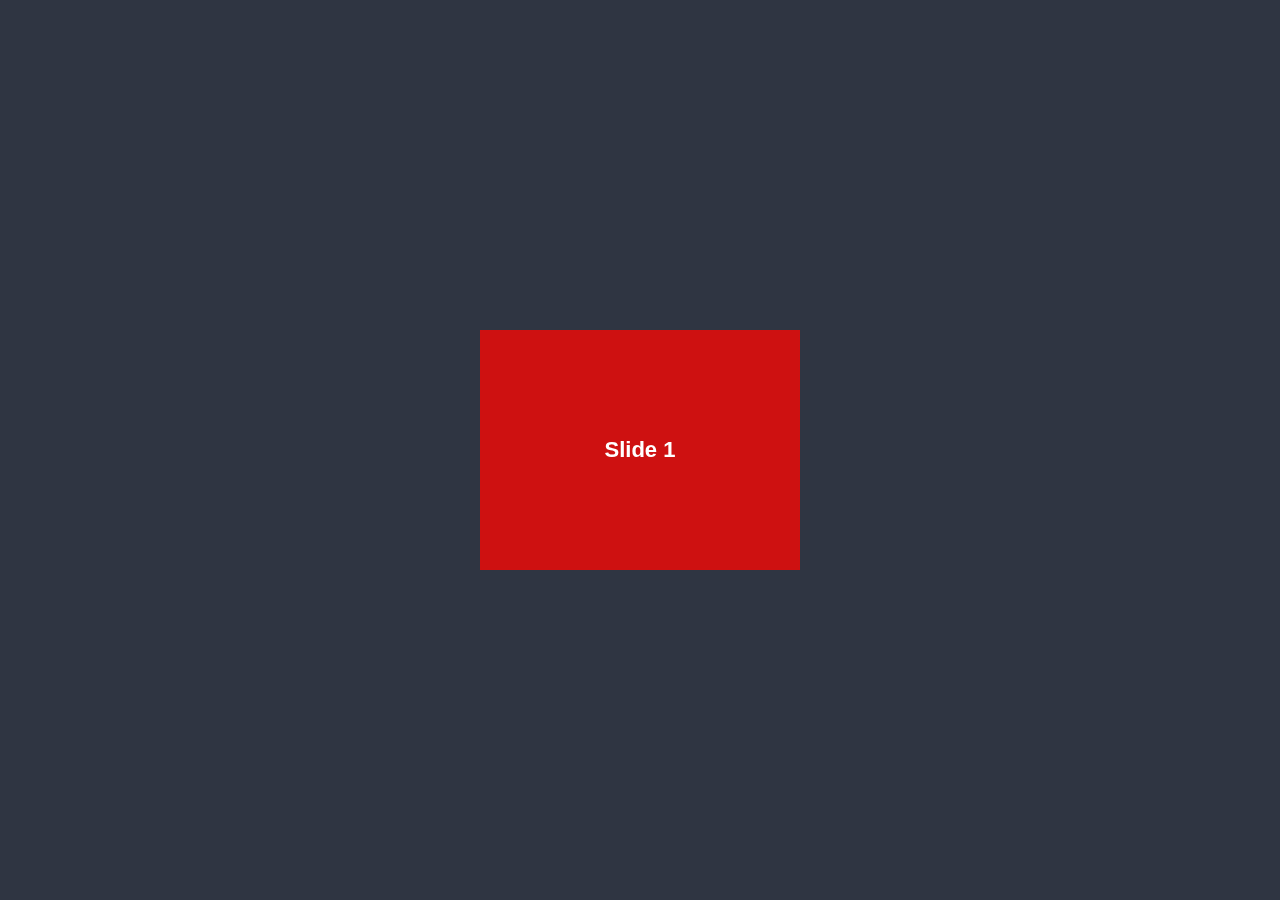
==== index.html @ d5f2abea "update" ====
<!DOCTYPE html>
<html lang="es">
<head>
  <meta charset="UTF-8">
  <meta name="viewport" content="width=device-width, initial-scale=1.0">
  <link rel="stylesheet" href="https://cdn.jsdelivr.net/npm/swiper@11/swiper-bundle.min.css" />
  <link rel="stylesheet" href="styles.css">
  <title>Efecto Máquina Escribiendo</title>
</head>
<body>
    <div class="swiper mySwiper">
        <div class="swiper-wrapper">
          <div class="swiper-slide">Slide 1</div>
          <div class="swiper-slide">Slide 2</div>
          <div class="swiper-slide">Slide 3</div>
          <div class="swiper-slide">Slide 4</div>
          <div class="swiper-slide">Slide 5</div>
          <div class="swiper-slide">Slide 6</div>
          <div class="swiper-slide">Slide 7</div>
          <div class="swiper-slide">Slide 8</div>
          <div class="swiper-slide">Slide 9</div>
        </div>
      </div>
  
      <script src="https://cdn.jsdelivr.net/npm/swiper@11/swiper-bundle.min.js"></script>

      <!-- Initialize Swiper -->
      <script>
        var swiper = new Swiper(".mySwiper", {
          grabCursor: true,
          effect: "creative",
          creativeEffect: {
            prev: {
              shadow: true,
              translate: [0, 0, -400],
            },
            next: {
              translate: ["100%", 0, 0],
            },
          },
        });
        </script>
</body>
</html>
---- styles.css ----
body{
    margin: 0;
    padding: 0;
    background-color: #2f3542;
    color: #fff;
    height: 100vh;
    display: flex;
    align-items: center;
    justify-content: center;
    font-family: "Montserrat", sans-serif;
    position: relative;
}

.swiper {
    margin: 100px auto;
    width: 320px;
    height: 240px;
  }

  .swiper-slide {
    display: flex;
    align-items: center;
    justify-content: center;
    font-size: 22px;
    font-weight: bold;
    color: #fff;
  }

  .swiper-slide:nth-child(1n) {
    background-color: rgb(206, 17, 17);
  }

  .swiper-slide:nth-child(2n) {
    background-color: rgb(0, 140, 255);
  }

  .swiper-slide:nth-child(3n) {
    background-color: rgb(10, 184, 111);
  }

  .swiper-slide:nth-child(4n) {
    background-color: rgb(211, 122, 7);
  }

  .swiper-slide:nth-child(5n) {
    background-color: rgb(118, 163, 12);
  }

  .swiper-slide:nth-child(6n) {
    background-color: rgb(180, 10, 47);
  }

  .swiper-slide:nth-child(7n) {
    background-color: rgb(35, 99, 19);
  }

  .swiper-slide:nth-child(8n) {
    background-color: rgb(0, 68, 255);
  }

  .swiper-slide:nth-child(9n) {
    background-color: rgb(218, 12, 218);
  }

  .swiper-slide:nth-child(10n) {
    background-color: rgb(54, 94, 77);
  }
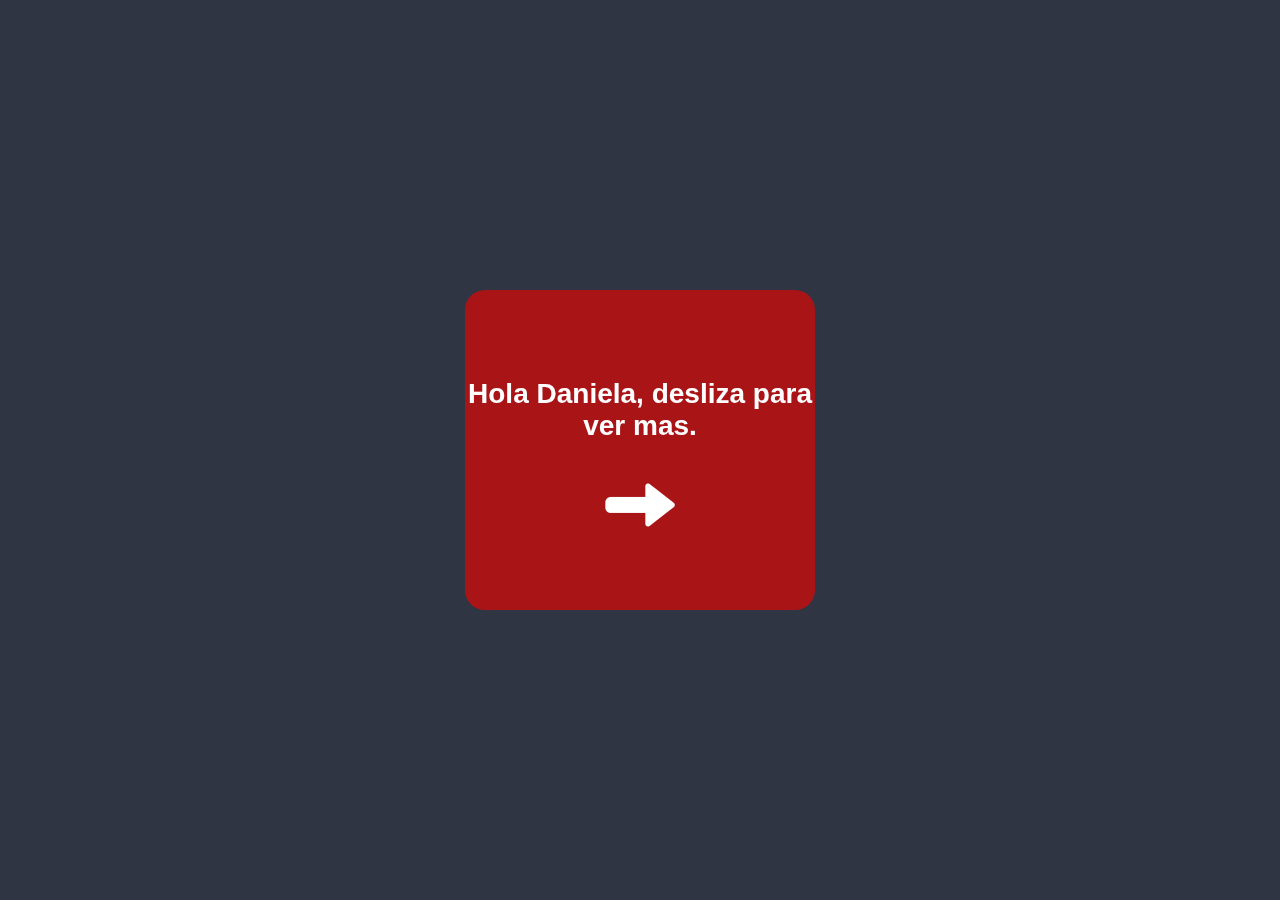
==== commit 7477d517: "UP" ====
--- a/index.html
+++ b/index.html
@@ -4,14 +4,20 @@
   <meta charset="UTF-8">
   <meta name="viewport" content="width=device-width, initial-scale=1.0">
   <link rel="stylesheet" href="https://cdn.jsdelivr.net/npm/swiper@11/swiper-bundle.min.css" />
+  <link
+    rel="stylesheet"
+    href="https://cdnjs.cloudflare.com/ajax/libs/animate.css/4.1.1/animate.min.css"
+  />
   <link rel="stylesheet" href="styles.css">
   <title>Efecto Máquina Escribiendo</title>
 </head>
 <body>
     <div class="swiper mySwiper">
         <div class="swiper-wrapper">
-          <div class="swiper-slide">Slide 1</div>
-          <div class="swiper-slide">Slide 2</div>
+          <div class="swiper-slide prueba1 "><h2 class="animate__animated animate__backInDown animate__delay-2s">Hola Daniela, desliza para ver mas.</h2>
+            <img src="arrow_80px.png" alt="">
+          </div>
+          <div class="swiper-slide">Para mi era mas facil hacer esto que escribir una nota</div>
           <div class="swiper-slide">Slide 3</div>
           <div class="swiper-slide">Slide 4</div>
           <div class="swiper-slide">Slide 5</div>
--- a/styles.css
+++ b/styles.css
@@ -13,21 +13,32 @@
 
 .swiper {
     margin: 100px auto;
-    width: 320px;
-    height: 240px;
+    width: 350px;
+    height: 320px;
+    border-radius: 20px;
   }
 
+  .prueba1{
+    display: flex;
+    flex-direction: column;
+  }
+  .prueba1 h2{
+    font-size: 28px;
+    font-weight: 600;
+  }
   .swiper-slide {
     display: flex;
     align-items: center;
     justify-content: center;
     font-size: 22px;
-    font-weight: bold;
+    font-weight: 600;
     color: #fff;
+    text-align: center;
+    
   }
 
   .swiper-slide:nth-child(1n) {
-    background-color: rgb(206, 17, 17);
+    background-color: rgba(214, 8, 8, 0.733);
   }
 
   .swiper-slide:nth-child(2n) {
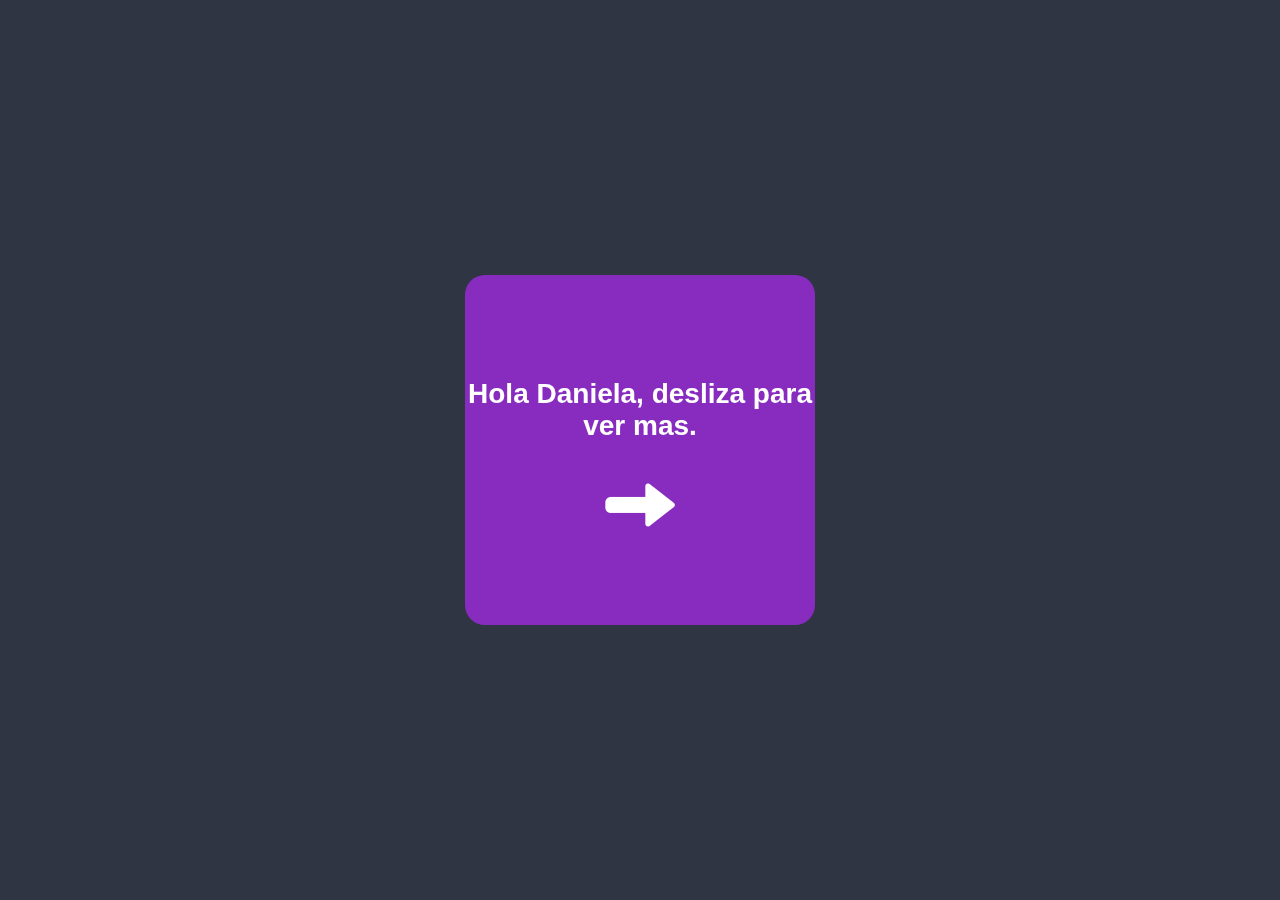
==== commit 4dae45ca: "lui" ====
--- a/index.html
+++ b/index.html
@@ -9,7 +9,7 @@
     href="https://cdnjs.cloudflare.com/ajax/libs/animate.css/4.1.1/animate.min.css"
   />
   <link rel="stylesheet" href="styles.css">
-  <title>Efecto Máquina Escribiendo</title>
+  <title>Daniela</title>
 </head>
 <body>
     <div class="swiper mySwiper">
@@ -17,14 +17,14 @@
           <div class="swiper-slide prueba1 "><h2 class="animate__animated animate__backInDown animate__delay-2s">Hola Daniela, desliza para ver mas.</h2>
             <img src="arrow_80px.png" alt="">
           </div>
-          <div class="swiper-slide">Para mi era mas facil hacer esto que escribir una nota</div>
-          <div class="swiper-slide">Slide 3</div>
-          <div class="swiper-slide">Slide 4</div>
-          <div class="swiper-slide">Slide 5</div>
-          <div class="swiper-slide">Slide 6</div>
-          <div class="swiper-slide">Slide 7</div>
-          <div class="swiper-slide">Slide 8</div>
-          <div class="swiper-slide">Slide 9</div>
+          <div class="swiper-slide">Para mi era mas facil hacer esto que escribir una nota.</div>
+          <div class="swiper-slide">y habia una alta posibilidad de que no entendieras mi letra</div>
+          <div class="swiper-slide">Solo queria decirte</div>
+          <div class="swiper-slide">Feliz navidad y un feliz resto del Año.</div>
+          <div class="swiper-slide">Y tambien que </div>
+          <div class="swiper-slide">me gustaria que te des la oportunidad de conocerme un poco mas </div>
+          <div class="swiper-slide">no me gusta la idea de que pienses que soy igual o peor, sin conocerme bien</div>
+          <div class="swiper-slide">Espero que te guste el regalo y recuerda.</div>
         </div>
       </div>
   
--- a/styles.css
+++ b/styles.css
@@ -13,8 +13,9 @@
 
 .swiper {
     margin: 100px auto;
-    width: 350px;
-    height: 320px;
+    width: 50%;
+    max-width:350px;
+    height: 350px;
     border-radius: 20px;
   }
 
@@ -38,7 +39,7 @@
   }
 
   .swiper-slide:nth-child(1n) {
-    background-color: rgba(214, 8, 8, 0.733);
+    background-color: rgba(158, 43, 224, 0.795);
   }
 
   .swiper-slide:nth-child(2n) {
@@ -50,11 +51,11 @@
   }
 
   .swiper-slide:nth-child(4n) {
-    background-color: rgb(211, 122, 7);
+    background-color: rgba(255, 155, 5, 0.979);
   }
 
   .swiper-slide:nth-child(5n) {
-    background-color: rgb(118, 163, 12);
+    background-color: rgba(224, 34, 34, 0.979);
   }
 
   .swiper-slide:nth-child(6n) {
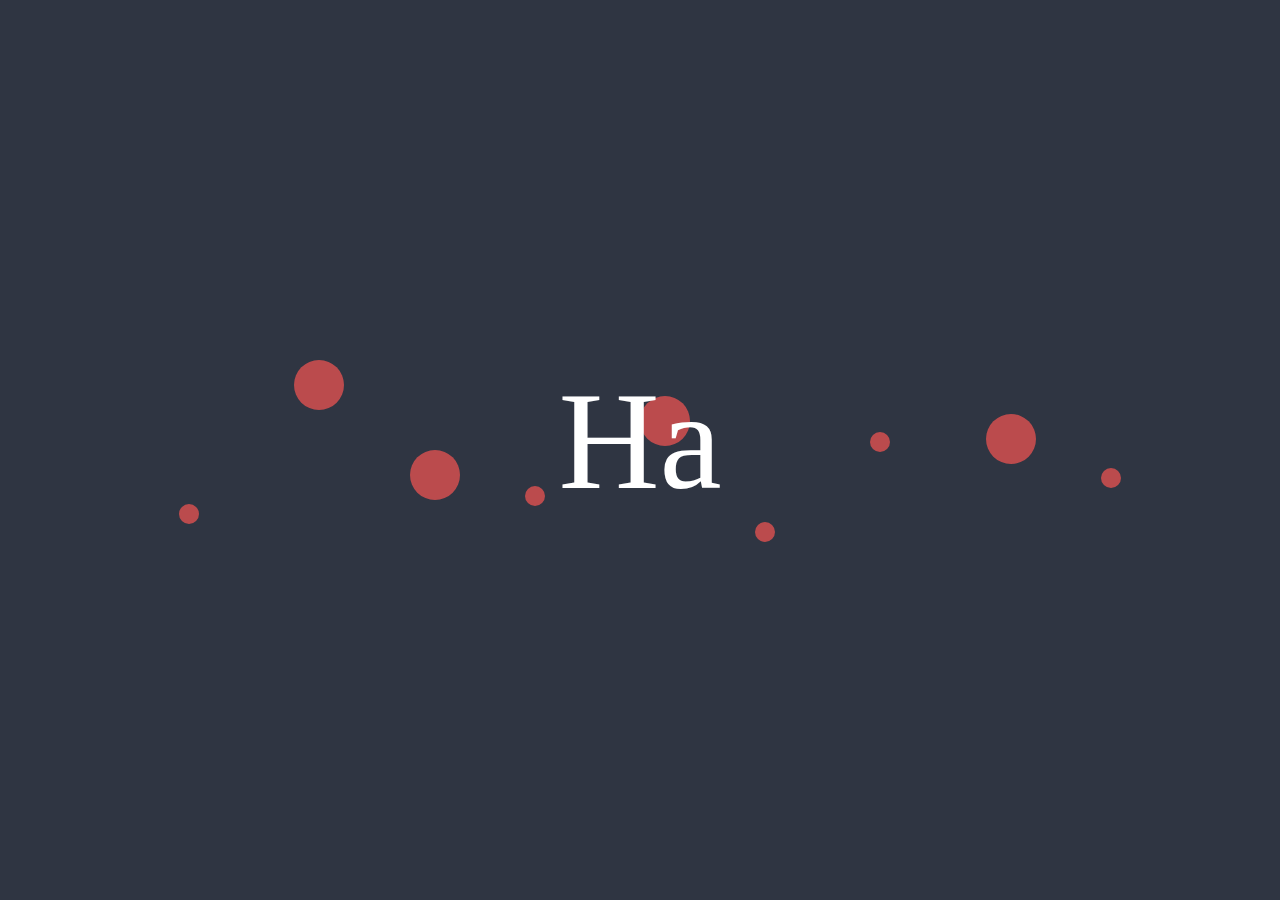
==== commit 511fe345: "rrr" ====
--- a/index.html
+++ b/index.html
@@ -1,50 +1,52 @@
 <!DOCTYPE html>
 <html lang="es">
+
 <head>
   <meta charset="UTF-8">
   <meta name="viewport" content="width=device-width, initial-scale=1.0">
   <link rel="stylesheet" href="https://cdn.jsdelivr.net/npm/swiper@11/swiper-bundle.min.css" />
-  <link
-    rel="stylesheet"
-    href="https://cdnjs.cloudflare.com/ajax/libs/animate.css/4.1.1/animate.min.css"
-  />
+  <link rel="stylesheet" href="https://cdnjs.cloudflare.com/ajax/libs/animate.css/4.1.1/animate.min.css" />
   <link rel="stylesheet" href="styles.css">
   <title>Daniela</title>
 </head>
+
 <body>
-    <div class="swiper mySwiper">
-        <div class="swiper-wrapper">
-          <div class="swiper-slide prueba1 "><h2 class="animate__animated animate__backInDown animate__delay-2s">Hola Daniela, desliza para ver mas.</h2>
-            <img src="arrow_80px.png" alt="">
-          </div>
-          <div class="swiper-slide">Para mi era mas facil hacer esto que escribir una nota.</div>
-          <div class="swiper-slide">y habia una alta posibilidad de que no entendieras mi letra</div>
-          <div class="swiper-slide">Solo queria decirte</div>
-          <div class="swiper-slide">Feliz navidad y un feliz resto del Año.</div>
-          <div class="swiper-slide">Y tambien que </div>
-          <div class="swiper-slide">me gustaria que te des la oportunidad de conocerme un poco mas </div>
-          <div class="swiper-slide">no me gusta la idea de que pienses que soy igual o peor, sin conocerme bien</div>
-          <div class="swiper-slide">Espero que te guste el regalo y recuerda.</div>
-        </div>
-      </div>
+  <div class="container">
+ 
+      <div class="circle-l"></div>
+      <div class="circle-l"></div>
+      <div class="circle-l"></div>
+      <div class="circle-l"></div>
+      <div class="circle-s"></div>
+      <div class="circle-s"></div>
+      <div class="circle-s"></div>
+      <div class="circle-s"></div>
+      <div class="circle-s"></div>
+   
+
+    <div class="container-year">
+      <div class="line"></div>
+      <div class="line1"></div>
+      <div class="line2"></div>
+      <div class="year-titulo" id="year-titulo"></div>
+      <div class="year-line"></div>
+      <div class="year" id="year"></div>
+      <div class="year-line2"></div>
+    </div>
+
+    <div class="container-letras">
+      <h2 class="titulo text1">Lorem ipsum dolor sit amet.</h2>
+      <h2 class="titulo text2">Lorem ipsum, soy luis.</h2>
+      <h2 class="titulo text3">Lorem ipsum, soy el ultimo</h2>
+     
+    </div>
+
+   
+
   
-      <script src="https://cdn.jsdelivr.net/npm/swiper@11/swiper-bundle.min.js"></script>
 
-      <!-- Initialize Swiper -->
-      <script>
-        var swiper = new Swiper(".mySwiper", {
-          grabCursor: true,
-          effect: "creative",
-          creativeEffect: {
-            prev: {
-              shadow: true,
-              translate: [0, 0, -400],
-            },
-            next: {
-              translate: ["100%", 0, 0],
-            },
-          },
-        });
-        </script>
+  </div>
 </body>
-</html>
+<script src="main.js"></script>
+
+</html>--- a/styles.css
+++ b/styles.css
@@ -1,79 +1,218 @@
+@import url('https://fonts.googleapis.com/css2?family=Poppins:wght@100;200;300;400;500;600;700;800;900&family=Roboto:ital,wght@0,100;1,300&family=Rochester&display=swap');
+
 body{
     margin: 0;
     padding: 0;
     background-color: #2f3542;
     color: #fff;
+    display: flex;
     height: 100vh;
-    display: flex;
     align-items: center;
     justify-content: center;
     font-family: "Montserrat", sans-serif;
     position: relative;
-}
-
-.swiper {
-    margin: 100px auto;
-    width: 50%;
-    max-width:350px;
-    height: 350px;
-    border-radius: 20px;
-  }
-
-  .prueba1{
-    display: flex;
-    flex-direction: column;
-  }
-  .prueba1 h2{
-    font-size: 28px;
-    font-weight: 600;
-  }
-  .swiper-slide {
-    display: flex;
-    align-items: center;
-    justify-content: center;
-    font-size: 22px;
-    font-weight: 600;
-    color: #fff;
-    text-align: center;
-    
-  }
-
-  .swiper-slide:nth-child(1n) {
-    background-color: rgba(158, 43, 224, 0.795);
-  }
-
-  .swiper-slide:nth-child(2n) {
-    background-color: rgb(0, 140, 255);
-  }
-
-  .swiper-slide:nth-child(3n) {
-    background-color: rgb(10, 184, 111);
-  }
-
-  .swiper-slide:nth-child(4n) {
-    background-color: rgba(255, 155, 5, 0.979);
-  }
-
-  .swiper-slide:nth-child(5n) {
-    background-color: rgba(224, 34, 34, 0.979);
-  }
-
-  .swiper-slide:nth-child(6n) {
-    background-color: rgb(180, 10, 47);
-  }
-
-  .swiper-slide:nth-child(7n) {
-    background-color: rgb(35, 99, 19);
-  }
-
-  .swiper-slide:nth-child(8n) {
-    background-color: rgb(0, 68, 255);
-  }
-
-  .swiper-slide:nth-child(9n) {
-    background-color: rgb(218, 12, 218);
-  }
-
-  .swiper-slide:nth-child(10n) {
-    background-color: rgb(54, 94, 77);
-  }+    overflow: hidden;
+}
+
+.container{
+  width: 90%;
+  position: relative;
+}
+.container-year{
+  width: 100%;
+  text-align: center;
+  position: relative;
+}
+
+.year-titulo{
+  font-size: 140px;
+  font-weight: 500;
+  font-family: 'Rochester', cursive;
+  transition: all 2ms ease-out;
+}
+.year-line{
+  position: absolute;
+  left: 230px;
+  margin: auto;
+  width: 0;
+  max-width: 800px;
+  height: 12px;
+  background-color: white;
+  margin-top: 10px;
+  border-radius: 10px;
+  opacity: 0.8;
+  animation: carga 1s ease-in-out 5s forwards;
+
+}
+@keyframes carga {
+  to {
+      width: 90%;
+  }
+}
+.year{
+  font-size: 100px;
+  font-weight: 600;
+  font-family: 'Rochester', cursive;
+  margin-top: 20px;
+  position: relative;
+}
+
+.year-line2{
+  position: absolute;
+  left: 42%;
+  margin: auto;
+  width: 0;
+  max-width: 200px;
+  height: 8px;
+  background-color: white;
+  border-radius: 20px;
+  opacity: 0.8;
+  animation: carga 1s ease-in-out 5s forwards;
+}
+
+
+@keyframes draw {
+  to {
+      width: 0;
+      height: 100%;
+  }
+}
+
+.container-letras{
+  position: absolute;
+  bottom: 0;
+  left: 32%;
+  width: 100%;
+}
+
+.titulo{
+  position: absolute;
+  margin-top: 20px;
+  opacity: 0;
+  font-size: 30px;
+  transition: opacity 5s ease-out;
+  font-family: 'Aladin', cursive;
+}
+
+.text1{
+  animation: show 4s ease-out 4s ;
+}
+
+.text2{
+  animation: show 4s ease-out 8s ;
+}
+.text3{
+  animation: show 4s ease-out 12s ;
+}
+
+
+
+@keyframes show{
+  0%{
+    opacity: 0;
+  }
+  50%{
+    opacity: 1;
+  }
+  100%{
+    opacity: 0;
+  }
+}
+
+
+.circles {
+  position: relative;
+}
+
+.circle-l, .circle-s {
+  width: 50px;
+  height: 50px;
+  background-color: #d65050d7;
+  border-radius: 50%;
+  position: absolute;
+}
+
+.circle-s {
+  width: 20px;
+  height: 20px;
+}
+
+.circle-l:nth-child(1) {
+  left: 20%;
+  top: 0;
+  animation: fadeAndScale 2s infinite 6s alternate;
+}
+
+.circle-l:nth-child(2) {
+  left: 50%;
+  top: 20%;
+  animation: fadeAndScale 1.5s infinite  alternate
+}
+
+.circle-l:nth-child(3) {
+  left: 80%;
+  top: 30%;
+  animation: fadeAndScale 2.2s infinite  alternate
+}
+
+.circle-l:nth-child(4) {
+  left: 30%;
+  top: 50%;
+  animation: fadeAndScale 1.8s infinite  alternate
+}
+
+.circle-s:nth-child(5) {
+  left: 70%;
+  top: 40%;
+  animation: fadeAndScale 2.5s infinite  alternate
+}
+
+.circle-s:nth-child(6) {
+  left: 40%;
+  top: 70%;
+  animation: fadeAndScale 1.7s infinite  alternate
+}
+
+.circle-s:nth-child(7) {
+  left: 90%;
+  top: 60%;
+  animation: fadeAndScale 2.3s infinite  alternate
+}
+
+.circle-s:nth-child(8) {
+  left: 10%;
+  top: 80%;
+  animation: fadeAndScale 1.9s infinite  alternate
+}
+
+.circle-s:nth-child(9) {
+  left: 60%;
+  top: 90%;
+  animation: fadeAndScale 2.1s infinite  alternate
+}
+
+@keyframes fadeAndScale {
+  from {
+      opacity: 1;
+      transform: scale(1);
+  }
+  to {
+      opacity: 0;
+      transform: scale(1.2);
+  }
+}
+
+@keyframes moveRandom {
+  0%, 100% {
+      transform: translate(0, 0);
+  }
+  25% {
+      transform: translate(20px, 20px);
+  }
+  50% {
+      transform: translate(-20px, 20px);
+  }
+  75% {
+      transform: translate(20px, -20px);
+  }
+}